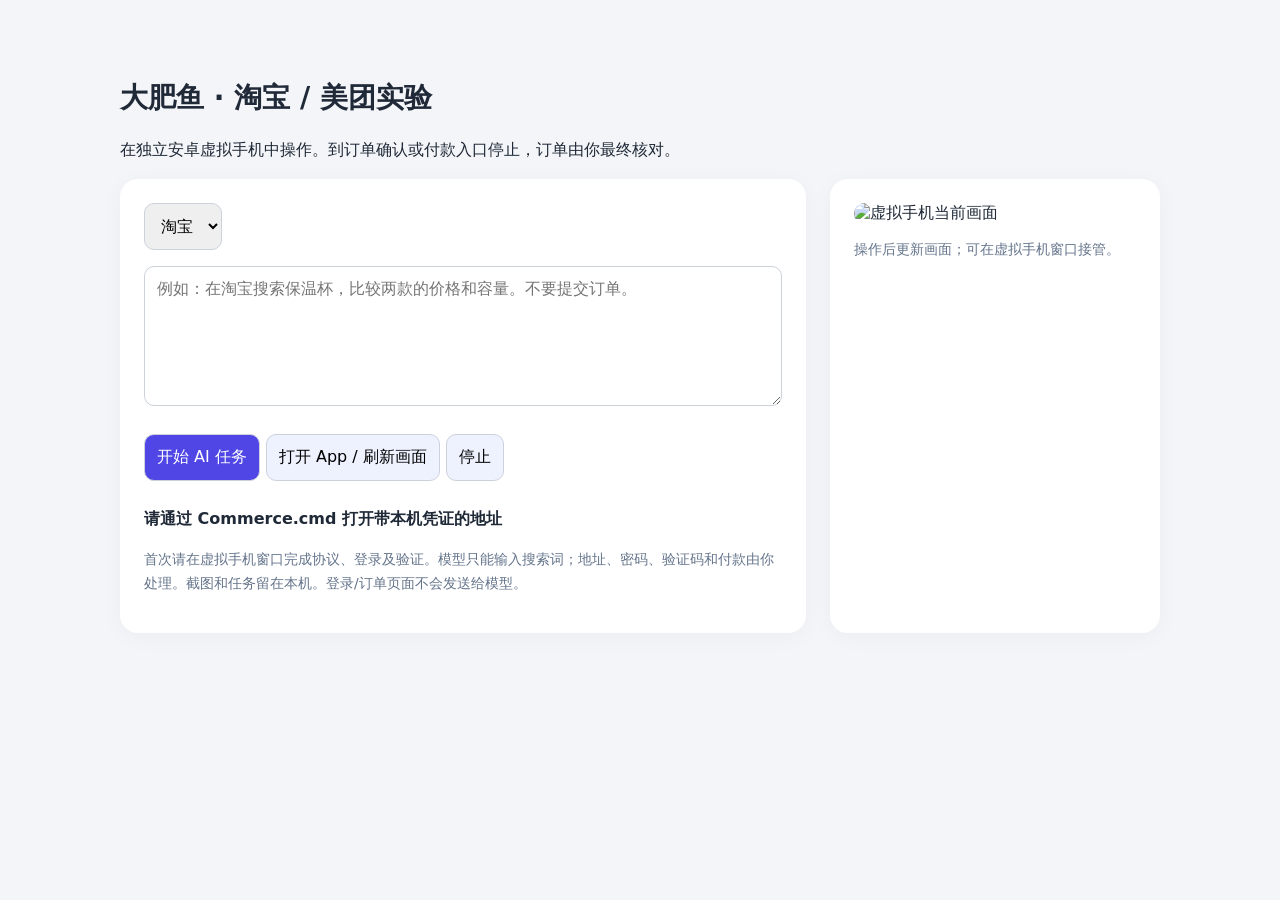
==== experiments/commerce/panel.html @ af3b6c70 "Prototype isolated Android shopping up to order review" ====
<!doctype html><html lang="zh-CN"><meta charset="utf-8"><meta name="viewport" content="width=device-width,initial-scale=1">
<title>大肥鱼 · 购物实验</title><style>
body{font:16px system-ui;background:#f4f5f8;color:#1f2937;margin:0}main{max-width:1040px;margin:36px auto;padding:24px}h1{font-size:28px}p{line-height:1.7}.grid{display:grid;grid-template-columns:1fr 330px;gap:24px}.card{background:white;padding:24px;border-radius:18px;box-shadow:0 4px 24px #17204a09}textarea,select,button{font:inherit;border:1px solid #ccd1dc;border-radius:10px;padding:12px}textarea{box-sizing:border-box;width:100%;height:140px;margin:16px 0}button{cursor:pointer;background:#eef2ff;margin:8px 6px 8px 0}button.primary{background:#4f46e5;color:white}#screen{width:100%;border-radius:12px}#state{font-weight:600}li{margin:10px 0;font-size:14px}.note{color:#64748b;font-size:14px}@media(max-width:720px){.grid{grid-template-columns:1fr}main{margin:0;padding:16px}}
</style><main><h1>大肥鱼 · 淘宝 / 美团实验</h1><p>在独立安卓虚拟手机中操作。到订单确认或付款入口停止，订单由你最终核对。</p><div class="grid"><section class="card"><select id="app"><option value="taobao">淘宝</option><option value="meituan">美团</option></select><textarea id="goal" maxlength="400" placeholder="例如：在淘宝搜索保温杯，比较两款的价格和容量。不要提交订单。"></textarea><div><button class="primary" id="start">开始 AI 任务</button><button id="open">打开 App / 刷新画面</button><button id="stop">停止</button></div><p id="state">正在连接…</p><p id="message"></p><ol id="steps"></ol><p class="note">首次请在虚拟手机窗口完成协议、登录及验证。模型只能输入搜索词；地址、密码、验证码和付款由你处理。截图和任务留在本机。登录/订单页面不会发送给模型。</p></section><aside class="card"><img id="screen" alt="虚拟手机当前画面"><p class="note">操作后更新画面；可在虚拟手机窗口接管。</p></aside></div></main><script>
let token=location.hash.slice(1);history.replaceState(null,'',location.pathname);let lastScreen=null;
async function request(path,data){let r=await fetch(path,{method:data?'POST':'GET',headers:{'X-FeiYu-Commerce':token,'Content-Type':'application/json'},body:data?JSON.stringify(data):undefined});if(!r.ok)throw Error('请求失败 '+r.status);return r}
async function refresh(){try{let s=await(await request('/api/status')).json();document.querySelector('#state').textContent=s.status;document.querySelector('#message').textContent=s.message;let list=document.querySelector('#steps');list.replaceChildren(...s.steps.map(x=>{let li=document.createElement('li');li.textContent=x.action+'：'+x.reason;return li}));let r=await request('/api/screen');let blob=await r.blob();if(lastScreen)URL.revokeObjectURL(lastScreen);lastScreen=URL.createObjectURL(blob);document.querySelector('#screen').src=lastScreen}catch(e){if(!token)document.querySelector('#state').textContent='请通过 Commerce.cmd 打开带本机凭证的地址'}}
async function start(explore){try{await request('/api/start',{app:document.querySelector('#app').value,goal:document.querySelector('#goal').value||'打开应用，检查当前页面',explore});await refresh()}catch(e){document.querySelector('#message').textContent=e.message}}
document.querySelector('#start').onclick=()=>start(false);document.querySelector('#open').onclick=()=>start(true);document.querySelector('#stop').onclick=()=>request('/api/stop',{});refresh();setInterval(refresh,3000);
</script></html>
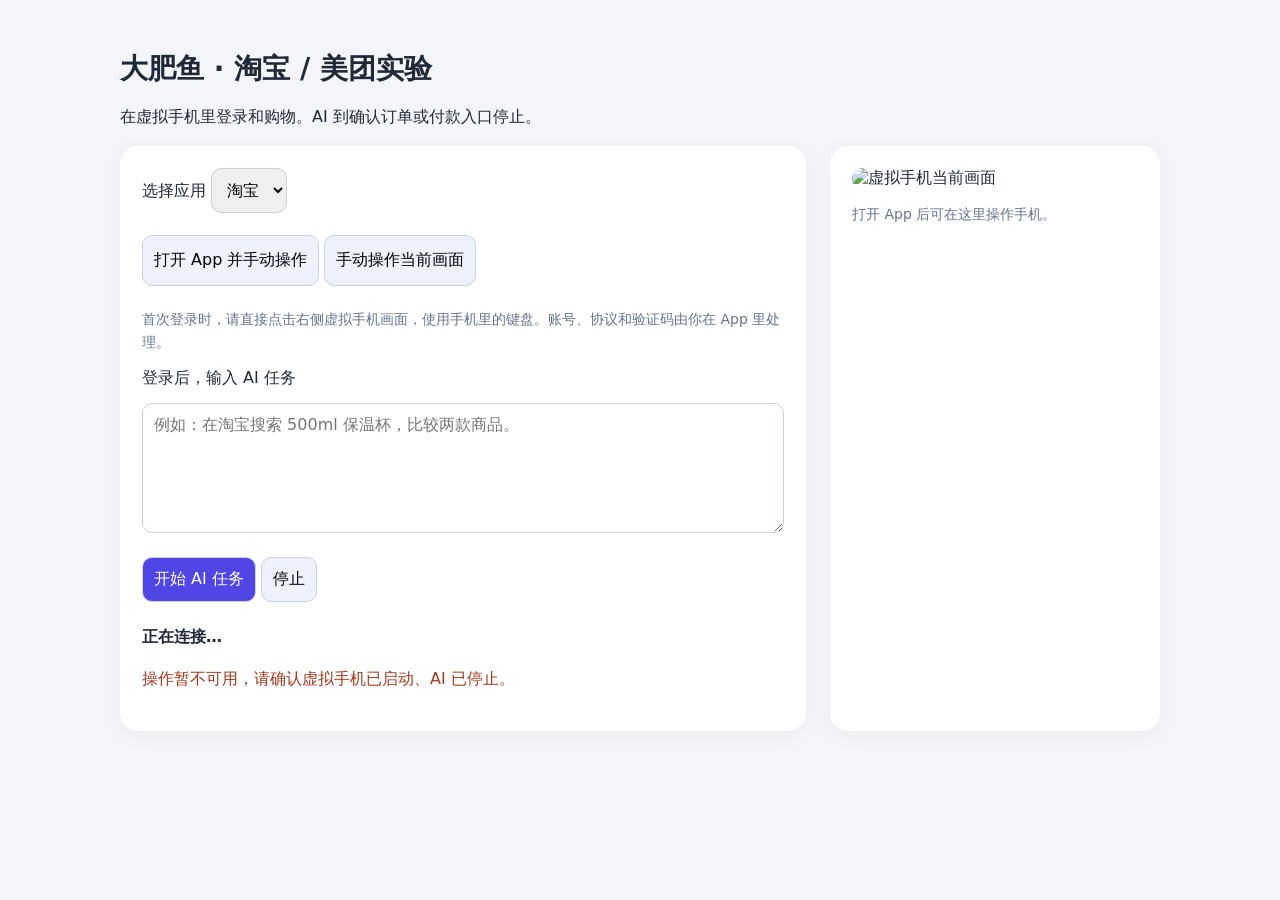
==== commit f625a309: "Allow local manual login in the Android shopping panel" ====
--- a/experiments/commerce/panel.html
+++ b/experiments/commerce/panel.html
@@ -1,10 +1,59 @@
-<!doctype html><html lang="zh-CN"><meta charset="utf-8"><meta name="viewport" content="width=device-width,initial-scale=1">
-<title>大肥鱼 · 购物实验</title><style>
-body{font:16px system-ui;background:#f4f5f8;color:#1f2937;margin:0}main{max-width:1040px;margin:36px auto;padding:24px}h1{font-size:28px}p{line-height:1.7}.grid{display:grid;grid-template-columns:1fr 330px;gap:24px}.card{background:white;padding:24px;border-radius:18px;box-shadow:0 4px 24px #17204a09}textarea,select,button{font:inherit;border:1px solid #ccd1dc;border-radius:10px;padding:12px}textarea{box-sizing:border-box;width:100%;height:140px;margin:16px 0}button{cursor:pointer;background:#eef2ff;margin:8px 6px 8px 0}button.primary{background:#4f46e5;color:white}#screen{width:100%;border-radius:12px}#state{font-weight:600}li{margin:10px 0;font-size:14px}.note{color:#64748b;font-size:14px}@media(max-width:720px){.grid{grid-template-columns:1fr}main{margin:0;padding:16px}}
-</style><main><h1>大肥鱼 · 淘宝 / 美团实验</h1><p>在独立安卓虚拟手机中操作。到订单确认或付款入口停止，订单由你最终核对。</p><div class="grid"><section class="card"><select id="app"><option value="taobao">淘宝</option><option value="meituan">美团</option></select><textarea id="goal" maxlength="400" placeholder="例如：在淘宝搜索保温杯，比较两款的价格和容量。不要提交订单。"></textarea><div><button class="primary" id="start">开始 AI 任务</button><button id="open">打开 App / 刷新画面</button><button id="stop">停止</button></div><p id="state">正在连接…</p><p id="message"></p><ol id="steps"></ol><p class="note">首次请在虚拟手机窗口完成协议、登录及验证。模型只能输入搜索词；地址、密码、验证码和付款由你处理。截图和任务留在本机。登录/订单页面不会发送给模型。</p></section><aside class="card"><img id="screen" alt="虚拟手机当前画面"><p class="note">操作后更新画面；可在虚拟手机窗口接管。</p></aside></div></main><script>
-let token=location.hash.slice(1);history.replaceState(null,'',location.pathname);let lastScreen=null;
-async function request(path,data){let r=await fetch(path,{method:data?'POST':'GET',headers:{'X-FeiYu-Commerce':token,'Content-Type':'application/json'},body:data?JSON.stringify(data):undefined});if(!r.ok)throw Error('请求失败 '+r.status);return r}
-async function refresh(){try{let s=await(await request('/api/status')).json();document.querySelector('#state').textContent=s.status;document.querySelector('#message').textContent=s.message;let list=document.querySelector('#steps');list.replaceChildren(...s.steps.map(x=>{let li=document.createElement('li');li.textContent=x.action+'：'+x.reason;return li}));let r=await request('/api/screen');let blob=await r.blob();if(lastScreen)URL.revokeObjectURL(lastScreen);lastScreen=URL.createObjectURL(blob);document.querySelector('#screen').src=lastScreen}catch(e){if(!token)document.querySelector('#state').textContent='请通过 Commerce.cmd 打开带本机凭证的地址'}}
-async function start(explore){try{await request('/api/start',{app:document.querySelector('#app').value,goal:document.querySelector('#goal').value||'打开应用，检查当前页面',explore});await refresh()}catch(e){document.querySelector('#message').textContent=e.message}}
-document.querySelector('#start').onclick=()=>start(false);document.querySelector('#open').onclick=()=>start(true);document.querySelector('#stop').onclick=()=>request('/api/stop',{});refresh();setInterval(refresh,3000);
+<!doctype html>
+<html lang="zh-CN"><meta charset="utf-8"><meta name="viewport" content="width=device-width,initial-scale=1">
+<title>大肥鱼 · 购物实验</title>
+<style>
+body{font:16px system-ui;background:#f4f5f8;color:#1f2937;margin:0}main{max-width:1040px;margin:28px auto;padding:22px}h1{font-size:28px;margin:0}p{line-height:1.65}.grid{display:grid;grid-template-columns:1fr 330px;gap:24px}.card{background:white;padding:22px;border-radius:18px;box-shadow:0 4px 24px #17204a09}textarea,select,button{font:inherit;border:1px solid #ccd1dc;border-radius:10px;padding:11px}textarea{box-sizing:border-box;width:100%;height:130px;margin:14px 0}button{cursor:pointer;background:#eef2ff;margin:6px 5px 6px 0}button:disabled{opacity:.45;cursor:default}button.primary{background:#4f46e5;color:white}#screen{display:block;width:100%;border-radius:12px;user-select:none}#screen.manual{cursor:pointer;touch-action:none;outline:2px solid #4f46e5}#state{font-weight:600}li{margin:8px 0;font-size:14px}.note{color:#64748b;font-size:14px}.phone-controls{text-align:center}.warning{color:#a03b22}[hidden]{display:none!important}@media(max-width:720px){.grid{grid-template-columns:1fr}main{margin:0;padding:16px}.phone{order:-1}#screen{max-width:340px;margin:auto}}
+</style>
+<main><h1>大肥鱼 · 淘宝 / 美团实验</h1><p>在虚拟手机里登录和购物。AI 到确认订单或付款入口停止。</p>
+<div class="grid"><section class="card">
+<label for="app">选择应用</label> <select id="app"><option value="taobao">淘宝</option><option value="meituan">美团</option></select>
+<p><button id="open">打开 App 并手动操作</button><button id="manual">手动操作当前画面</button></p>
+<p class="note">首次登录时，请直接点击右侧虚拟手机画面，使用手机里的键盘。账号、协议和验证码由你在 App 里处理。</p>
+<label for="goal">登录后，输入 AI 任务</label><textarea id="goal" maxlength="400" placeholder="例如：在淘宝搜索 500ml 保温杯，比较两款商品。"></textarea>
+<button class="primary" id="start">开始 AI 任务</button><button id="stop">停止</button>
+<p id="state">正在连接…</p><p id="message"></p><p class="warning" id="request-error" role="alert"></p><ol id="steps"></ol>
+</section><aside class="card phone"><img id="screen" alt="虚拟手机当前画面" draggable="false">
+<div class="phone-controls" id="phone-controls" hidden><button id="back">返回</button><button id="home">主页</button></div>
+<p class="note" id="hint">打开 App 后可在这里操作手机。</p></aside></div></main>
+<script>
+const $=id=>document.getElementById(id);
+const states={idle:'等待任务',starting:'正在打开 App',planning:'AI 正在规划',running:'AI 正在操作',human_required:'等待手动操作',observed:'App 已打开',before_payment:'已停在付款前',unreadable:'页面需要手动处理',finish:'任务结束',handoff:'等待你接管',stopped:'已停止',error:'任务未完成',limit:'已达到步数上限'};
+let token=location.hash.slice(1);history.replaceState(null,'',location.pathname);
+let lastScreen=null,manual=false,refreshing=false,openRequested=false,drag=null,inputPending=false;
+async function request(path,data){
+  const r=await fetch(path,{method:data?'POST':'GET',headers:{'X-FeiYu-Commerce':token,'Content-Type':'application/json'},body:data?JSON.stringify(data):undefined});
+  if(!r.ok)throw Error(r.status===403?'请双击 Commerce.cmd 重新打开购物面板。':'操作暂不可用，请确认虚拟手机已启动、AI 已停止。');
+  return r;
+}
+async function refresh(){
+  if(refreshing)return;refreshing=true;
+  try{
+    const s=await(await request('/api/status')).json();
+    const busy=['starting','planning','running'].includes(s.status);
+    if(openRequested&&!busy){openRequested=false;if(s.status!=='error'){await request('/api/manual',{enabled:true});s.manual=true}}
+    manual=s.manual;$('state').textContent=manual?'正在手动操作':states[s.status]||s.status;
+    $('message').textContent=manual?'可以直接点击或滑动虚拟手机画面。':s.message;
+    $('hint').textContent=manual?'登录完成后，可选择「开始 AI 任务」。':'打开 App 后可在这里操作手机。';
+    $('phone-controls').hidden=!manual;$('screen').classList.toggle('manual',manual);
+    $('manual').textContent=manual?'退出手动操作':'手动操作当前画面';
+    $('start').disabled=busy;$('open').disabled=busy;$('manual').disabled=busy;$('stop').disabled=!busy;
+    $('steps').replaceChildren(...s.steps.map(x=>{const li=document.createElement('li');li.textContent=x.action+'：'+x.reason;return li}));
+    const r=await request(manual?'/api/live-screen':'/api/screen').catch(()=>null);
+    if(r){const blob=await r.blob();if(lastScreen)URL.revokeObjectURL(lastScreen);lastScreen=URL.createObjectURL(blob);$('screen').src=lastScreen}
+  }catch(e){$('request-error').textContent=e.message}finally{refreshing=false}
+}
+async function execute(path,data){try{$('request-error').textContent='';await request(path,data);await refresh();return true}catch(e){$('request-error').textContent=e.message;return false}}
+function start(explore){
+  openRequested=explore;
+  execute('/api/start',{app:$('app').value,goal:$('goal').value.trim()||'打开应用，检查当前页面',explore}).then(ok=>{if(!ok)openRequested=false});
+}
+function point(e){const r=$('screen').getBoundingClientRect();const fit=(v,size)=>Math.min(9999,Math.max(0,Math.floor(v/size*10000)));return {x:fit(e.clientX-r.left,r.width),y:fit(e.clientY-r.top,r.height)}}
+async function sendInput(data){if(!manual||inputPending)return;inputPending=true;try{await execute('/api/input',data)}finally{inputPending=false}}
+$('screen').onpointerdown=e=>{if(manual&&!inputPending){e.preventDefault();drag=point(e);$('screen').setPointerCapture(e.pointerId)}};
+$('screen').onpointerup=e=>{if(!drag)return;const start=drag,end=point(e);drag=null;const swipe=Math.hypot(end.x-start.x,end.y-start.y)>350;sendInput({action:swipe?'swipe':'tap',...start,endX:end.x,endY:end.y})};
+$('screen').onpointercancel=()=>{drag=null};
+$('open').onclick=()=>start(true);$('start').onclick=()=>start(false);
+$('manual').onclick=()=>execute('/api/manual',{enabled:!manual});$('stop').onclick=()=>execute('/api/stop',{});
+$('back').onclick=()=>sendInput({action:'back'});$('home').onclick=()=>sendInput({action:'home'});
+refresh();setInterval(refresh,900);
 </script></html>
